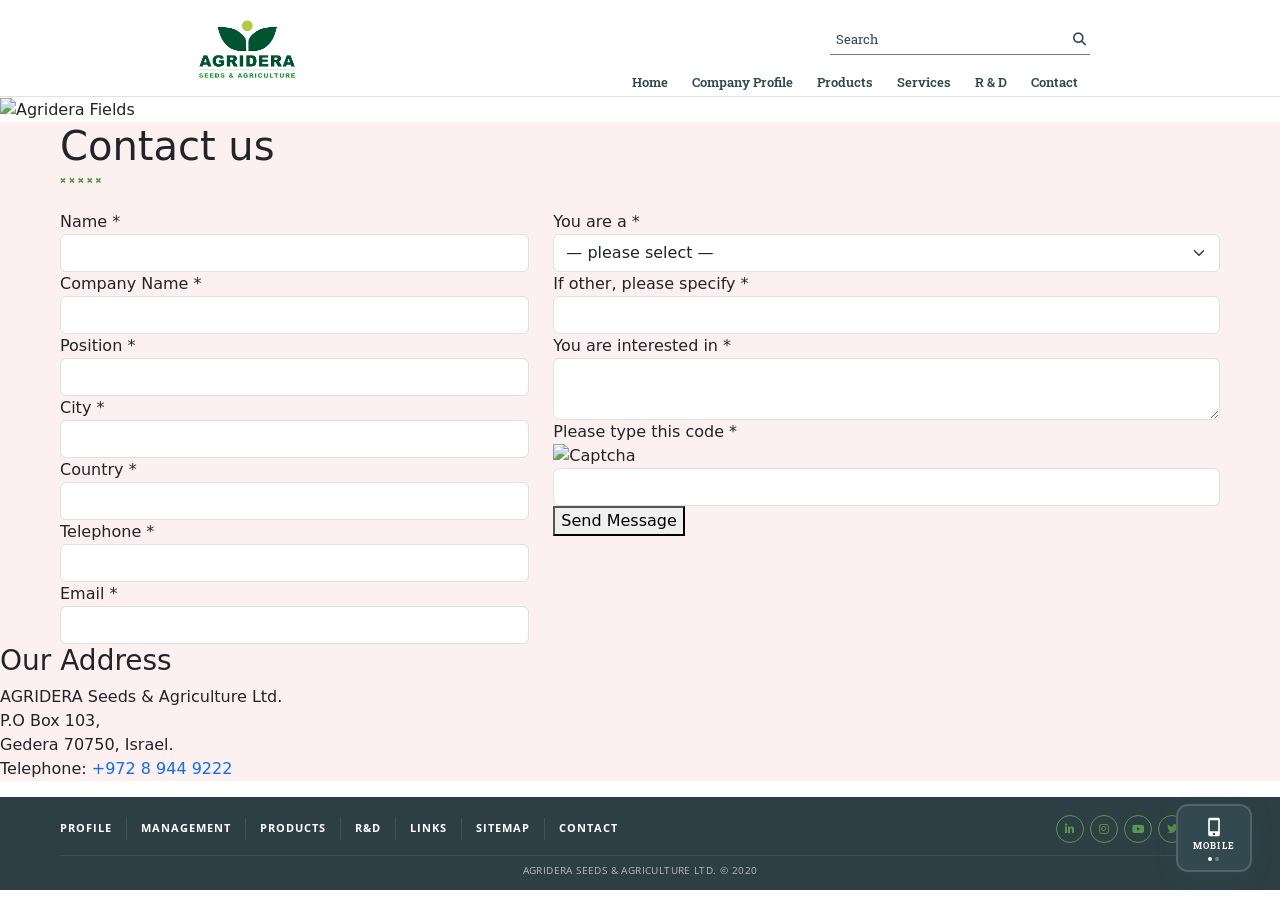
==== contact.html @ c86ce768 "Add files via upload" ====
<!DOCTYPE html>
<html lang="uk">
<head>
  <meta charset="UTF-8" />
  <meta name="viewport" content="width=device-width, initial-scale=1.0" />
  <title>Contact Us</title>

  <link rel="stylesheet" href="https://cdn.jsdelivr.net/npm/bootstrap@5.3.3/dist/css/bootstrap.min.css" />
  <link rel="preconnect" href="https://fonts.googleapis.com" />
  <link rel="preconnect" href="https://fonts.gstatic.com" crossorigin />
  <link href="https://fonts.googleapis.com/css2?family=Roboto+Slab:wght@400;700&family=Open+Sans:wght@400;600;700&display=swap" rel="stylesheet" />
  <link rel="stylesheet" href="https://cdnjs.cloudflare.com/ajax/libs/font-awesome/6.5.0/css/all.min.css" />

  <link rel="stylesheet" href="css/header.css" />
  <link rel="stylesheet" href="css/middle.css" />
  <link rel="stylesheet" href="css/footer.css" />
  <link rel="stylesheet" href="css/mobile.css" />

  <style>
    .contact-form label { cursor: pointer; transition: color 0.18s; }
    .contact-form label:hover { color: #57984C; }

    .contact-form .form-group.has-error label { color: #c0392b; }
    .contact-form .form-group.has-error .form-control,
    .contact-form .form-group.has-error .form-select {
      border-color: #c0392b;
      box-shadow: 0 0 0 1px #c0392b;
    }
    .contact-form .field-error {
      display: none;
      font-size: 11px;
      color: #c0392b;
      font-family: 'Open Sans', sans-serif;
      margin-top: 4px;
    }
    .contact-form .form-group.has-error .field-error { display: block; }

    #form-success {
      display: none;
      background: #57984C;
      color: #fff;
      font-family: 'Roboto Slab', serif;
      font-size: 15px;
      padding: 16px 24px;
      border-radius: 6px;
      margin-bottom: 24px;
      text-align: center;
    }
  </style>
</head>
<body>

<header class="site-header product-page-header">
  <div class="header-bg product-header-bg"></div>
  <div class="header-inner">
    <div class="container">
      <div class="top-row">
        <a href="index.html" class="logo-link">
          <img src="images/7.png" alt="Agridera Seeds & Agriculture" class="logo-img product-logo" />
        </a>
        <div class="right-col">
          <form class="search-form" action="#" method="get">
            <input type="text" name="q" placeholder="Search" />
            <button type="submit"><i class="fa fa-search"></i></button>
          </form>
          <nav class="main-nav">
            <a href="index.html">Home</a>
            <a href="#">Company Profile</a>
            <a href="#">Products</a>
            <a href="#">Services</a>
            <a href="#">R &amp; D</a>
            <a href="contact.html" class="active">Contact</a>
          </nav>
        </div>
      </div>
    </div>
  </div>
</header>

<div class="contact-hero-banner">
  <img src="images/c1.jpg" alt="Agridera Fields" class="contact-hero-img">
</div>

<main class="contact-page-main">
  <div class="container contact-container">
    <h1 class="contact-title">Contact us</h1>
    <div class="dots-decor contact-dots">
      <span></span><span></span><span></span><span></span><span></span>
    </div>

    <div id="form-success">
      <i class="fa fa-check-circle"></i>&nbsp; Your message has been sent! We will get back to you shortly.
    </div>

    <form class="contact-form" id="contactForm" novalidate>
      <div class="row custom-gx">

        <div class="col-md-5">

          <div class="form-group" id="grp-name">
            <label for="f-name">Name *</label>
            <input type="text" id="f-name" class="form-control" autocomplete="name">
            <span class="field-error">Please enter your name.</span>
          </div>

          <div class="form-group" id="grp-company">
            <label for="f-company">Company Name *</label>
            <input type="text" id="f-company" class="form-control" autocomplete="organization">
            <span class="field-error">Please enter your company name.</span>
          </div>

          <div class="form-group" id="grp-position">
            <label for="f-position">Position *</label>
            <input type="text" id="f-position" class="form-control">
            <span class="field-error">Please enter your position.</span>
          </div>

          <div class="form-group" id="grp-city">
            <label for="f-city">City *</label>
            <input type="text" id="f-city" class="form-control" autocomplete="address-level2">
            <span class="field-error">Please enter your city.</span>
          </div>

          <div class="form-group" id="grp-country">
            <label for="f-country">Country *</label>
            <input type="text" id="f-country" class="form-control" autocomplete="country-name">
            <span class="field-error">Please enter your country.</span>
          </div>

          <div class="form-group" id="grp-tel">
            <label for="f-tel">Telephone *</label>
            <input type="tel" id="f-tel" class="form-control" autocomplete="tel">
            <span class="field-error">Please enter a valid phone number (digits, +, spaces).</span>
          </div>

          <div class="form-group" id="grp-email">
            <label for="f-email">Email *</label>
            <input type="email" id="f-email" class="form-control" autocomplete="email">
            <span class="field-error">Please enter a valid email address.</span>
          </div>

        </div>

        <div class="col-md-7">

          <div class="form-group" id="grp-role">
            <label for="f-role">You are a *</label>
            <select id="f-role" class="form-select">
              <option value="">— please select —</option>
              <option value="seed producer">seed producer</option>
              <option value="distributor">distributor</option>
              <option value="farmer">farmer</option>
              <option value="other">other</option>
            </select>
            <span class="field-error">Please select your role.</span>
          </div>

          <div class="form-group" id="grp-other">
            <label for="f-other">If other, please specify *</label>
            <input type="text" id="f-other" class="form-control">
            <span class="field-error">Please specify your role.</span>
          </div>

          <div class="form-group" id="grp-interest">
            <label for="f-interest">You are interested in *</label>
            <textarea id="f-interest" class="form-control interested-textarea"></textarea>
            <span class="field-error">Please describe what you are interested in.</span>
          </div>

          <div class="form-group captcha-container" id="grp-captcha">
            <label for="f-captcha">Please type this code *</label>
            <div class="captcha-row">
              <img src="images/c2.png" alt="Captcha" class="captcha-img">
              <input type="text" id="f-captcha" class="form-control captcha-input">
              <button type="submit" class="btn-send-message">Send Message</button>
            </div>
            <span class="field-error">Incorrect code. Please try again.</span>
          </div>

        </div>
      </div>
    </form>
  </div>

  <div class="address-section">
    <h3 class="address-title">Our Address</h3>
    <p class="address-details">
      AGRIDERA Seeds &amp; Agriculture Ltd.<br>
      P.O Box 103,<br>
      Gedera 70750, Israel.<br>
      Telephone: <a href="tel:+97289449222" class="text-green" style="text-decoration:none;">+972 8 944 9222</a>
    </p>
  </div>
</main>

<footer class="site-footer">
  <div class="container">
    <div class="footer-main">
      <nav class="footer-nav">
        <a href="#">Profile</a>
        <a href="#">Management</a>
        <a href="#">Products</a>
        <a href="#">R&amp;D</a>
        <a href="#">Links</a>
        <a href="#">Sitemap</a>
        <a href="contact.html">Contact</a>
      </nav>
      <div class="footer-social">
        <a href="#" aria-label="LinkedIn"><i class="fab fa-linkedin-in"></i></a>
        <a href="#" aria-label="Instagram"><i class="fab fa-instagram"></i></a>
        <a href="#" aria-label="YouTube"><i class="fab fa-youtube"></i></a>
        <a href="#" aria-label="Twitter"><i class="fab fa-twitter"></i></a>
        <a href="#" aria-label="Facebook"><i class="fab fa-facebook-f"></i></a>
      </div>
    </div>
    <div class="footer-copy">
      <p>Agridera Seeds &amp; Agriculture Ltd. &copy; 2020</p>
    </div>
  </div>
</footer>

<script src="https://cdn.jsdelivr.net/npm/bootstrap@5.3.3/dist/js/bootstrap.bundle.min.js"></script>
<script src="js/view-toggle.js"></script>

<script>
(function () {
  'use strict';

  var CAPTCHA_CODE = '7CJ3';

  function grp(id) { return document.getElementById('grp-' + id); }
  function fld(id) { return document.getElementById('f-' + id); }

  function setError(id, show) {
    var g = grp(id);
    if (g) g.classList.toggle('has-error', show);
  }

  ['name','company','position','city','country','tel','email','role','other','interest','captcha']
    .forEach(function (id) {
      var el = fld(id);
      if (!el) return;
      el.addEventListener('input', function () { setError(id, false); });
      el.addEventListener('change', function () { setError(id, false); });
    });

  fld('role').addEventListener('change', function () {
    var grpOther = grp('other');
    var lbl = grpOther.querySelector('label');
    if (this.value === 'other') {
      lbl.textContent = 'If other, please specify *';
    } else {
      lbl.textContent = 'If other, please specify';
      setError('other', false);
    }
  });

  function validateForm() {
    var ok = true;

    if (!fld('name').value.trim()) {
      setError('name', true); ok = false;
    }

    if (!fld('company').value.trim()) {
      setError('company', true); ok = false;
    }

    if (!fld('position').value.trim()) {
      setError('position', true); ok = false;
    }

    if (!fld('city').value.trim()) {
      setError('city', true); ok = false;
    }

    if (!fld('country').value.trim()) {
      setError('country', true); ok = false;
    }

    var tel = fld('tel').value.trim();
    if (!tel || !/^[+\d\s\-()]{6,25}$/.test(tel)) {
      setError('tel', true); ok = false;
    }

    var email = fld('email').value.trim();
    if (!email || !/^[^\s@]+@[^\s@]+\.[^\s@]+$/.test(email)) {
      setError('email', true); ok = false;
    }

    if (!fld('role').value) {
      setError('role', true); ok = false;
    }

    if (fld('role').value === 'other' && !fld('other').value.trim()) {
      setError('other', true); ok = false;
    }

    if (!fld('interest').value.trim()) {
      setError('interest', true); ok = false;
    }

    var cap = fld('captcha').value.trim();
    if (cap !== CAPTCHA_CODE) {
      setError('captcha', true); ok = false;
    }

    return ok;
  }

  document.getElementById('contactForm').addEventListener('submit', function (e) {
    e.preventDefault();

    if (!validateForm()) {
      var first = document.querySelector('.form-group.has-error');
      if (first) first.scrollIntoView({ behavior: 'smooth', block: 'center' });
      return;
    }

    this.reset();
    grp('other').querySelector('label').textContent = 'If other, please specify';

    var banner = document.getElementById('form-success');
    banner.style.display = 'block';
    banner.scrollIntoView({ behavior: 'smooth', block: 'center' });
    setTimeout(function () { banner.style.display = 'none'; }, 6000);
  });
})();
</script>
</body>
</html>
---- css/header.css ----
.site-header {
  position: relative;
  width: 100%;
  height: 580px;
  overflow: hidden;
}

.site-header .header-bg {
  position: absolute;
  inset: 0;
  background-image: url('../images/1.png');
  background-size: cover;
  background-position: center 65%;
  z-index: 0;
}

.site-header .header-inner {
  position: relative;
  z-index: 2;
  height: 100%;
  display: flex;
  flex-direction: column;
}

.site-header .top-row {
  display: flex;
  align-items: flex-start;
  justify-content: space-between;
  padding: 20px 0 0;
}

.site-header .logo-link { display: inline-block; text-decoration: none; }
.site-header .logo-img  { height: 80px; width: auto; display: block; }

.site-header .right-col {
  display: flex;
  flex-direction: column;
  align-items: flex-end;
  gap: 14px;
  padding-top: 6px;
}

.site-header .search-form {
  display: flex;
  align-items: center;
  border-bottom: 1px solid rgba(28, 31, 32, 0.6);
  width: 260px;
}

.site-header .search-form input[type="text"] {
  flex: 1;
  border: none;
  outline: none;
  background: transparent;
  font-family: 'Roboto Slab', Georgia, serif;
  font-size: 13px;
  color: #324950;
  padding: 4px 6px;
}

.site-header .search-form input::placeholder { color: #324950; }

.site-header .search-form button {
  background: transparent;
  border: none;
  color: #324950;
  padding: 0 4px;
  cursor: pointer;
  font-size: 13px;
}

.site-header .main-nav { display: flex; align-items: center; }

.site-header .main-nav a {
  font-family: 'Roboto Slab', Georgia, serif;
  font-size: 13px;
  font-weight: 600;
  color: #324950;
  text-decoration: none;
  padding: 4px 12px;
  white-space: nowrap;
  transition: color 0.15s;
}

.site-header .main-nav a:hover,
.site-header .main-nav a.active { color: #324950; }

.site-header .hero-content {
  flex: 1;
  display: flex;
  flex-direction: column;
  align-items: center;
  justify-content: center;
  text-align: center;
  padding-bottom: 50px;
}

.site-header .hero-content h1 {
  font-family: 'Roboto Slab', Georgia, serif;
  font-size: 2.6rem;
  font-weight: 700;
  color: #735440;
  margin-bottom: 30px;
  letter-spacing: 0.3px;
}

.site-header .btn-readmore {
  display: inline-block;
  background: #4a8c5a;
  color: #fff;
  font-family: 'Roboto Slab', Georgia, serif;
  font-size: 13px;
  font-weight: 700;
  letter-spacing: 2.5px;
  text-transform: uppercase;
  text-decoration: none;
  padding: 15px 44px;
  border-radius: 2px;
  transition: background 0.2s;
}

.site-header .btn-readmore:hover { background: #2e6b3e; color: #fff; }
---- css/middle.css ----
.container {
  max-width: 1200px;
  margin: 0 auto;
  padding: 0 20px;
}

.crop-strip {
  background: #fff;
  border-bottom: 1px solid #ddd;
  padding: 22px 0 16px;
}

.crop-strip .crop-row {
  display: flex;
  justify-content: space-around;
}

.crop-strip .crop-item {
  display: flex;
  flex-direction: column;
  align-items: center;
  gap: 9px;
  flex: 1;
}

.crop-strip .crop-item .crop-icon img {
  width: 40px;
  height: 40px;
  object-fit: contain;
  filter: invert(35%) sepia(12%) saturate(600%) hue-rotate(160deg) brightness(0.72);
}

.crop-strip .crop-item .crop-label {
  font-family: 'Open Sans', Arial, sans-serif;
  font-size: 10.5px;
  color: #555;
  text-align: center;
  line-height: 1.4;
}

.dots-decor {
  display: flex;
  gap: 3px;
  margin-bottom: 25px;
}

.dots-decor span {
  font-size: 7px;
  font-weight: 900;
  color: #57984C;
  line-height: 1;
  -webkit-text-stroke: 0.8px #57984C;
}

.dots-decor span::before { content: '✕'; }

.vm-section {
  background: #eeeeec;
  padding: 120px 0 80px;
  position: relative;
  overflow: hidden;
}

.vm-section .blob-right {
  position: absolute;
  right: -110px;
  top: 110px;
  width: 1700px;
  height: 1000px;
  background: url('../images/15.png') center / contain no-repeat;
  z-index: 0;
}

.vm-section .container {
  position: relative;
  z-index: 1;
}

.vm-row {
  display: flex;
  align-items: flex-start;
  justify-content: center;
  gap: 80px;
  margin-bottom: 120px;
}

.vm-row .vm-text {
  flex: 0 0 450px;
  padding-top: 60px;
}

.vm-row .vm-image {
  flex: 0 0 500px;
  position: relative;
}

.vm-row.vision-row .vm-text  { order: 1; }
.vm-row.vision-row .vm-image { order: 2; top: -70px; }

.vm-row.mission-row .vm-image { order: 1; top: -140px; margin-bottom: -220px; }
.vm-row.mission-row .vm-text  { order: 2; }

.vm-row .vm-image img {
  width: 100%;
  aspect-ratio: 1 / 1;
  object-fit: cover;
  border-radius: 4px;
  box-shadow: 0 10px 30px rgba(0,0,0,0.15);
}

.vm-row .vm-image .play-btn {
  position: absolute;
  top: 50%;
  left: 50%;
  transform: translate(-50%, -50%);
  z-index: 5;
  width: 65px;
  height: 65px;
  background: rgba(255,255,255,0.95);
  border-radius: 50%;
  display: flex;
  align-items: center;
  justify-content: center;
  box-shadow: 0 5px 20px rgba(0,0,0,0.2);
  cursor: pointer;
  transition: all 0.3s ease;
}

.vm-row .vm-image .play-btn svg {
  width: 25px;
  height: 25px;
  fill: #3a7a4a;
  margin-left: 5px;
}

.vm-row .vm-text .vm-heading {
  font-family: 'Roboto Slab', serif;
  font-size: 48px;
  font-weight: 700;
  color: #324950;
  margin-bottom: 15px;
}

.vm-row .vm-text .vm-desc {
  font-family: 'Roboto Slab', Georgia, serif;
  font-size: 19px;
  line-height: 1.8;
  color: #324950;
}

.activities-section {
  background: #e5e5e3;
  padding: 40px 0 0;
}

.activities-section .section-heading {
  font-family: 'Roboto Slab', Georgia, serif;
  font-size: 60px;
  font-weight: 700;
  color: #324950;
  text-align: center;
  margin-bottom: 40px;
}

.activities-section .dots-wrap {
  display: flex;
  justify-content: center;
  gap: 1px;
  margin-bottom: 14px;
}

.activities-section .dots-wrap span {
  font-size: 7px;
  font-weight: 900;
  color: #57984C;
  line-height: 1;
  -webkit-text-stroke: 0.8px #57984C;
}

.activities-section .dots-wrap span::before { content: '✕'; }

.activities-section .act-card {
  display: flex;
  flex-direction: column;
  height: 100%;
  justify-content: flex-end;
  align-items: center;
  text-align: center;
  padding: 0 20px;
}

.activities-section .act-card .act-img {
  width: 280px;
  height: 220px;
  max-width: 100%;
  object-fit: contain;
  object-position: bottom;
  display: block;
  margin: 0 auto 14px;
}

.activities-section .act-card .act-name {
  font-family: 'Roboto Slab', Georgia, serif;
  font-size: 20px;
  font-weight: 700;
  color: #57984C;
  margin-bottom: 6px;
  text-decoration: none;
  display: block;
  padding-bottom: 8px;
}

.activities-section .act-card .act-name::after {
  content: '';
  display: block;
  width: 180px;
  height: 1.5px;
  background: #57984C;
  margin: 18px auto 0;
}

.activities-section .act-card .act-desc {
  font-family: 'Roboto Slab', Georgia, serif;
  font-size: 16px;
  color: #324950;
  line-height: 1.4;
}

.activities-section .row { padding-bottom: 40px; }

.product-page-header {
  height: auto;
  min-height: 0;
}

.product-page-header .header-bg.product-header-bg {
  background-image: none;
  background-color: #fff;
  position: static;
}

.product-page-header .header-inner {
  height: auto;
  background: #fff;
  border-bottom: 1px solid #e0e0e0;
}

.product-page-header .container,
.product-content-section .container,
.product-grid-section .container,
.product-notice-bar-wrap .container {
  padding-left: 150px;
  padding-right: 150px;
}

.product-logo {
  height: 58px !important;
  filter: none !important;
}

.product-hero {
  width: 100%;
  height: 360px;
  overflow: hidden;
  position: relative;
  background: #222;
}

.product-hero-photo {
  width: 100%;
  height: 100%;
  object-fit: cover;
  object-position: center 76%;
  display: block;
}

main {
  background: #FCF0F0;
}

.product-content-section,
.product-grid-section,
.product-notice-bar-wrap {
  background: #FCF0F0;
}

.product-content-section { padding: 36px 0 0; }

.product-main-title {
  font-family: 'Roboto Slab', Georgia, serif;
  font-size: 36px;
  font-weight: 700;
  color: #324950;
  margin-bottom: 40px;
}

.product-dots { margin-bottom: 40px; }

.product-text-block p {
  font-family: 'Roboto Slab', serif;
  font-size: 14px;
  line-height: 1.5;
  color: #324950;
  margin-bottom: 22px;
}

.product-text-block strong {
  font-weight: 700;
  color: #324950;
}

.product-highlight-box {
  position: relative;
  padding: 6px 16px;
  margin: 10px 0 28px 8px;
}

.product-highlight-box::before {
  content: '';
  position: absolute;
  left: -7px;
  top: 0;
  bottom: 0;
  width: 4px;
  background: #EB5757;
  border-radius: 5px;
}

.product-highlight-box p {
  font-family: 'Roboto Slab', serif;
  font-size: 15px;
  line-height: 1.68;
  color: #324950;
  margin: 0;
}

.breeding-programs {
  background: #fff;
  padding: 35px 22px;
  margin: 24px -20px 28px;
}

.bp-card { padding: 0 32px 0 0; }
.col-md-4:last-child .bp-card { padding-right: 0; }

.bp-title {
  font-family: 'Roboto Slab', serif;
  font-size: 20px;
  font-weight: 700;
  color: #324950;
  margin-bottom: 10px;
  line-height: 1.35;
}

.bp-divider {
  border: none;
  border-top: 2px solid #324950;
  margin: 10px 0 14px;
}

.bp-desc {
  font-family: 'Roboto Slab', serif;
  font-size: 13px;
  line-height: 1.5;
  color: #444;
  margin: 0;
}

.bp-desc strong {
  font-weight: 700;
  color: #324950;
}

.product-notice-bar-wrap { padding: 18px 0; }

.product-notice-bar-inner {
  position: relative;
  padding: 8px 16px;
  margin-left: 8px;
}

.product-notice-bar-inner::before {
  content: '';
  position: absolute;
  left: -7px;
  top: 0;
  bottom: 0;
  width: 4px;
  background: #EB5757;
  border-radius: 5px;
}

.product-notice-bar-inner p {
  font-family: 'Roboto Slab', serif;
  font-size: 14px;
  font-weight: 700;
  color: #324950;
  margin: 0;
  line-height: 1.5;
}

.product-grid-section { padding: 24px 0 48px; }

.product-item {
  margin-bottom: 30px;
  text-align: center;
}

.product-item-img-wrap {
  width: 103%;
  overflow: hidden;
}

.product-item-img {
  width: 105%;
  height: 230px;
  object-fit: cover;
  object-position: center;
  display: block;
  transform: scale(1.12);
}

.product-item-info {
  background: #fff;
  padding: 7px 6px 12px;
  width: 103%;
}

.product-item-code {
  font-family: 'Roboto Slab', serif;
  font-size: 18px;
  font-weight: 700;
  color: #57984C;
  margin-bottom: 1px;
  display: block;
}

.product-item-name {
  font-family: 'Roboto Slab', serif;
  font-size: 14px;
  color: #57984C;
  line-height: 1;
  margin: 0;
  display: block;
}

@media (max-width: 991px) {
  .product-hero { height: 180px; }
}

.pd-main {
  background: #f5f5f3;
  position: relative;
  overflow: hidden;
  padding-bottom: 110px;
  min-height: 70vh;
}

.pd-bg-watermark {
  position: absolute;
  top: -50px;
  left: 120px;
  right: 120px;
  bottom: -50px;
  pointer-events: none;
  z-index: 0;
  opacity: 1;
}

.pd-watermark-img {
  width: 100%;
  height: 100%;
  object-fit: contain;
}

.pd-container {
  position: relative;
  z-index: 1;
  padding-left: 150px;
  padding-right: 150px;
  transform: translateX(40px);
}

.pd-back-link {
  display: inline-flex;
  align-items: center;
  gap: 6px;
  font-family: 'Roboto Slab', serif;
  font-size: 13px;
  color: #57984C;
  text-decoration: none;
  margin: 26px 0 18px;
}

.pd-back-link:hover { color: #57984C; }

.pd-back-arrow {
  font-size: 22px;
  line-height: 1;
  transform: translateY(-2px);
}

.pd-top-row {
  align-items: flex-start;
}

.pd-left-col {
  padding-right: 30px;
}

.pd-title-code {
  font-family: 'Roboto Slab', Georgia, serif;
  font-size: 36px;
  font-weight: 700;
  color: #1a2e35;
  margin-bottom: 4px;
  line-height: 1.5;
}

.pd-title-name {
  font-family: 'Roboto Slab', Georgia, serif;
  font-size: 36px;
  font-weight: 700;
  color: #57984C;
  margin-bottom: 35px;
  line-height: 1.5;
}

.pd-dots { margin-bottom: 35px; }

.pd-badge-row {
  display: flex;
  align-items: center;
  gap: 16px;
  margin-bottom: 26px;
}

.pd-badge-icon img {
  width: 54px;
  height: 54px;
  object-fit: contain;
}

.pd-badge-text {
  font-family: 'Roboto Slab', Georgia, serif;
  font-size: 20px;
  font-weight: 700;
  color: #D83232;
  margin: 0;
  line-height: 1.4;
}

.pd-chars {
  margin-top: 4px;
}

.pd-chars-heading {
  font-family: 'Roboto Slab', Georgia, serif;
  font-size: 14px;
  font-weight: 700;
  color: #57984C;
  letter-spacing: 0.4px;
  text-transform: uppercase;
  margin-bottom: 0;
  padding-bottom: 10px;
  border-bottom: 1.5px solid #57984C;
  display: inline-block;
}

.pd-char-block {
  margin-bottom: 20px;
}

.pd-char-label {
  font-family: 'Roboto Slab', serif;
  font-size: 13px;
  font-weight: 700;
  color: #1a2e35;
  margin-bottom: 4px;
  margin-top: 23px;
}

.pd-char-value {
  font-family: 'Roboto Slab', serif;
  font-size: 13px;
  color: #444;
  margin: 0;
  line-height: 2;
}

.pd-resistance {
  margin-bottom: 20px;
}

.pd-char-row .col-6:first-child .pd-char-block {
  padding-right: 20px;
}

.pd-char-row .col-6:last-child .pd-char-block {
  padding-left: 190px;
}

.pd-char-title {
  font-family: 'Roboto Slab', serif;
  font-size: 14px;
  font-weight: 700;
  color: #57984C;
  margin-bottom: 0;
  margin-top: 8px;
}

.pd-char-divider {
  border: none;
  border-top: 1.5px solid #57984c;
  margin: 8px 0 12px;
  width: 155px;
  display: block;
  opacity: 1;
}

.pd-char-list {
  list-style: disc;
  padding-left: 20px;
  margin: 0;
}

.pd-char-list li {
  font-family: 'Roboto Slab', serif;
  font-size: 14px;
  color: #333;
  margin-bottom: 6px;
  line-height: 1.55;
  white-space: nowrap;
}

.pd-char-list li::marker {
  color: #57984C; 
  font-size: 15px; 
}

.pd-char-color-val {
  font-family: 'Roboto Slab', serif;
  font-size: 13px;
  color: #333;
  margin: 0;
  line-height: 1.55;
}

.pd-right-col {
  display: flex;
  flex-direction: column;
  align-items: flex-end;
}

.pd-photo-wrap {
  width: 100%;
  border-radius: 0;
  overflow: hidden;
  transform: translateX(-63px);
}

.pd-photo {
  width: 147%;
  margin-left: -33%;
  height: 360px;
  object-fit: cover;
  object-position: center 40%;
  display: block;
}

.pd-download-wrap {
  margin-top: 20px;
  align-self: flex-start;
  margin-left: 200px;
}

.pd-download-btn {
  display: inline-flex;
  align-items: center;
  gap: 10px;
  border: 1.5px solid #57984C;
  border-radius: 22px;
  padding: 9px 22px;
  font-family: 'Roboto Slab', serif;
  font-size: 14px;
  font-weight: 600;
  color: #57984C;
  text-decoration: none;
  transition: background 0.2s, color 0.2s;
  white-space: nowrap;
}

.pd-download-btn:hover {
  background: #57984C;
  color: #fff;
}

.pd-pdf-icon {
  width: 22px;
  height: 22px;
  object-fit: contain;
  margin-left: -6px;
}
.tomato-header .header-inner .container {
  padding-left: 175px;
  padding-right: 175px;
}

.home-header .header-inner .container {
  padding-left: 80px;
  padding-right: 80px;
}

@media (max-width: 991px) {
  .pd-container {
    padding-left: 20px;
    padding-right: 20px;
  }
  .pd-left-col { padding-right: 0; }
  .pd-right-col { margin-top: 30px; align-items: flex-start; }
  .pd-photo { height: 220px; }
  .pd-title-code { font-size: 26px; }
  .pd-title-name { font-size: 22px; }
  .pd-bg-watermark { display: none; }
}

.product-item-link {
  display: block;
  text-decoration: none;
  color: inherit;
}
.product-item-link:hover .product-item {
  box-shadow: 0 6px 20px rgba(87,152,76,0.25);
  transform: translateY(-3px);
  transition: all 0.2s;
}
.product-item {
  transition: all 0.2s;
}

.pd-page-nav {
  display: flex;
  align-items: center;
  gap: 18px;
  margin-bottom: 18px;
}

.pd-nav-btn {
  display: inline-flex;
  align-items: center;
  gap: 6px;
  font-family: 'Roboto Slab', serif;
  font-size: 13px;
  color: #57984C;
  text-decoration: none;
  border: 1.5px solid #57984C;
  border-radius: 20px;
  padding: 5px 16px;
  transition: background 0.2s, color 0.2s;
}

.pd-nav-btn:hover {
  background: #57984C;
  color: #fff;
}

.pd-nav-disabled {
  opacity: 0.3;
  pointer-events: none;
}

.pd-nav-counter {
  font-family: 'Roboto Slab', serif;
  font-size: 13px;
  color: #888;
}

.crop-item--link {
  text-decoration: none;
  color: inherit;
  cursor: pointer;
}
.crop-item--link:hover .crop-icon img {
  filter: invert(35%) sepia(60%) saturate(500%) hue-rotate(80deg) brightness(0.85);
}
.crop-item--link:hover .crop-label {
  color: #57984C;
}
---- css/footer.css ----
footer.site-footer {
  background: #2D3F45;
  padding: 18px 0 12px;
}

footer.site-footer .footer-main {
  display: flex;
  align-items: center;
  justify-content: space-between;
  flex-wrap: wrap;
  gap: 12px;
  padding-bottom: 12px;
  border-bottom: 1px solid rgba(255,255,255,0.08);
  margin-bottom: 8px;
}

footer.site-footer .footer-nav {
  display: flex;
  flex-wrap: wrap;
  align-items: center;
}

footer.site-footer .footer-nav a {
  font-family: 'Open Sans', Arial, sans-serif;
  font-size: 10.5px;
  font-weight: 700;
  color: #fff;
  text-decoration: none;
  text-transform: uppercase;
  letter-spacing: 1px;
  padding: 3px 14px;
  border-right: 1px solid rgba(255,255,255,0.1);
  white-space: nowrap;
  transition: color 0.2s;
}

footer.site-footer .footer-nav a:first-child { padding-left: 0; }
footer.site-footer .footer-nav a:last-child  { border-right: none; }
footer.site-footer .footer-nav a:hover { color: #fff; }

footer.site-footer .footer-social {
  display: flex;
  align-items: center;
  gap: 6px;
}

footer.site-footer .footer-social a {
  display: inline-flex;
  align-items: center;
  justify-content: center;
  width: 28px;
  height: 28px;
  border-radius: 50%;
  border: 1.5px solid #57984C;
  color: #57984C;
  font-size: 11px;
  text-decoration: none;
  transition: background 0.2s, color 0.2s;
}

footer.site-footer .footer-social a:hover {
  background: #57984C;
  color: #fff;
}

footer.site-footer .footer-copy { text-align: center; }

footer.site-footer .footer-copy p {
  font-family: 'Open Sans', Arial, sans-serif;
  font-size: 9.5px;
  color: #B9B9B9;
  margin: 0;
  letter-spacing: 0.4px;
  text-transform: uppercase;
}
---- css/mobile.css ----
#view-toggle-btn {
  position: fixed;
  bottom: 28px;
  right: 28px;
  z-index: 9999;
  display: flex;
  flex-direction: column;
  align-items: center;
  gap: 5px;
  background: #324950;
  color: #fff;
  border: 2px solid rgba(255,255,255,0.15);
  border-radius: 12px;
  padding: 11px 15px 9px;
  cursor: pointer;
  font-family: 'Roboto Slab', Georgia, serif;
  box-shadow: 0 4px 18px rgba(50,73,80,0.4);
  transition: background 0.2s, transform 0.15s, box-shadow 0.2s;
  user-select: none;
  min-width: 64px;
  outline: none;
}
#view-toggle-btn:hover {
  background: #57984C;
  transform: translateY(-2px);
  box-shadow: 0 8px 22px rgba(87,152,76,0.4);
}
#view-toggle-btn:active { transform: translateY(0); }
#view-toggle-btn svg {
  width: 20px; height: 20px; fill: #fff; display: block; margin: 0 auto;
}
#view-toggle-btn .btn-label {
  font-size: 8.5px; font-weight: 700; letter-spacing: 1.2px;
  text-transform: uppercase; color: #fff; line-height: 1; white-space: nowrap;
}
#view-toggle-btn .btn-dots { display: flex; gap: 3px; margin-top: 2px; }
#view-toggle-btn .btn-dots span {
  width: 4px; height: 4px; border-radius: 50%;
  background: rgba(255,255,255,0.3); transition: background 0.2s;
}
#view-toggle-btn .btn-dots span.active { background: #fff; }

@media (max-width: 991px) {
  html, body { height: 100%; }
  body {
    display: flex;
    flex-direction: column;
    min-height: 100vh;
  }
  body > header  { flex-shrink: 0; }
  body > main,
  body > section { flex: 1 0 auto; }
  body > footer  { flex-shrink: 0; margin-top: auto; }

  .vm-section .blob-right {
    right: auto;
    left: 50%;
    transform: translateX(-30%);
    top: 60px;
    width: 900px;
    height: 600px;
  }
}
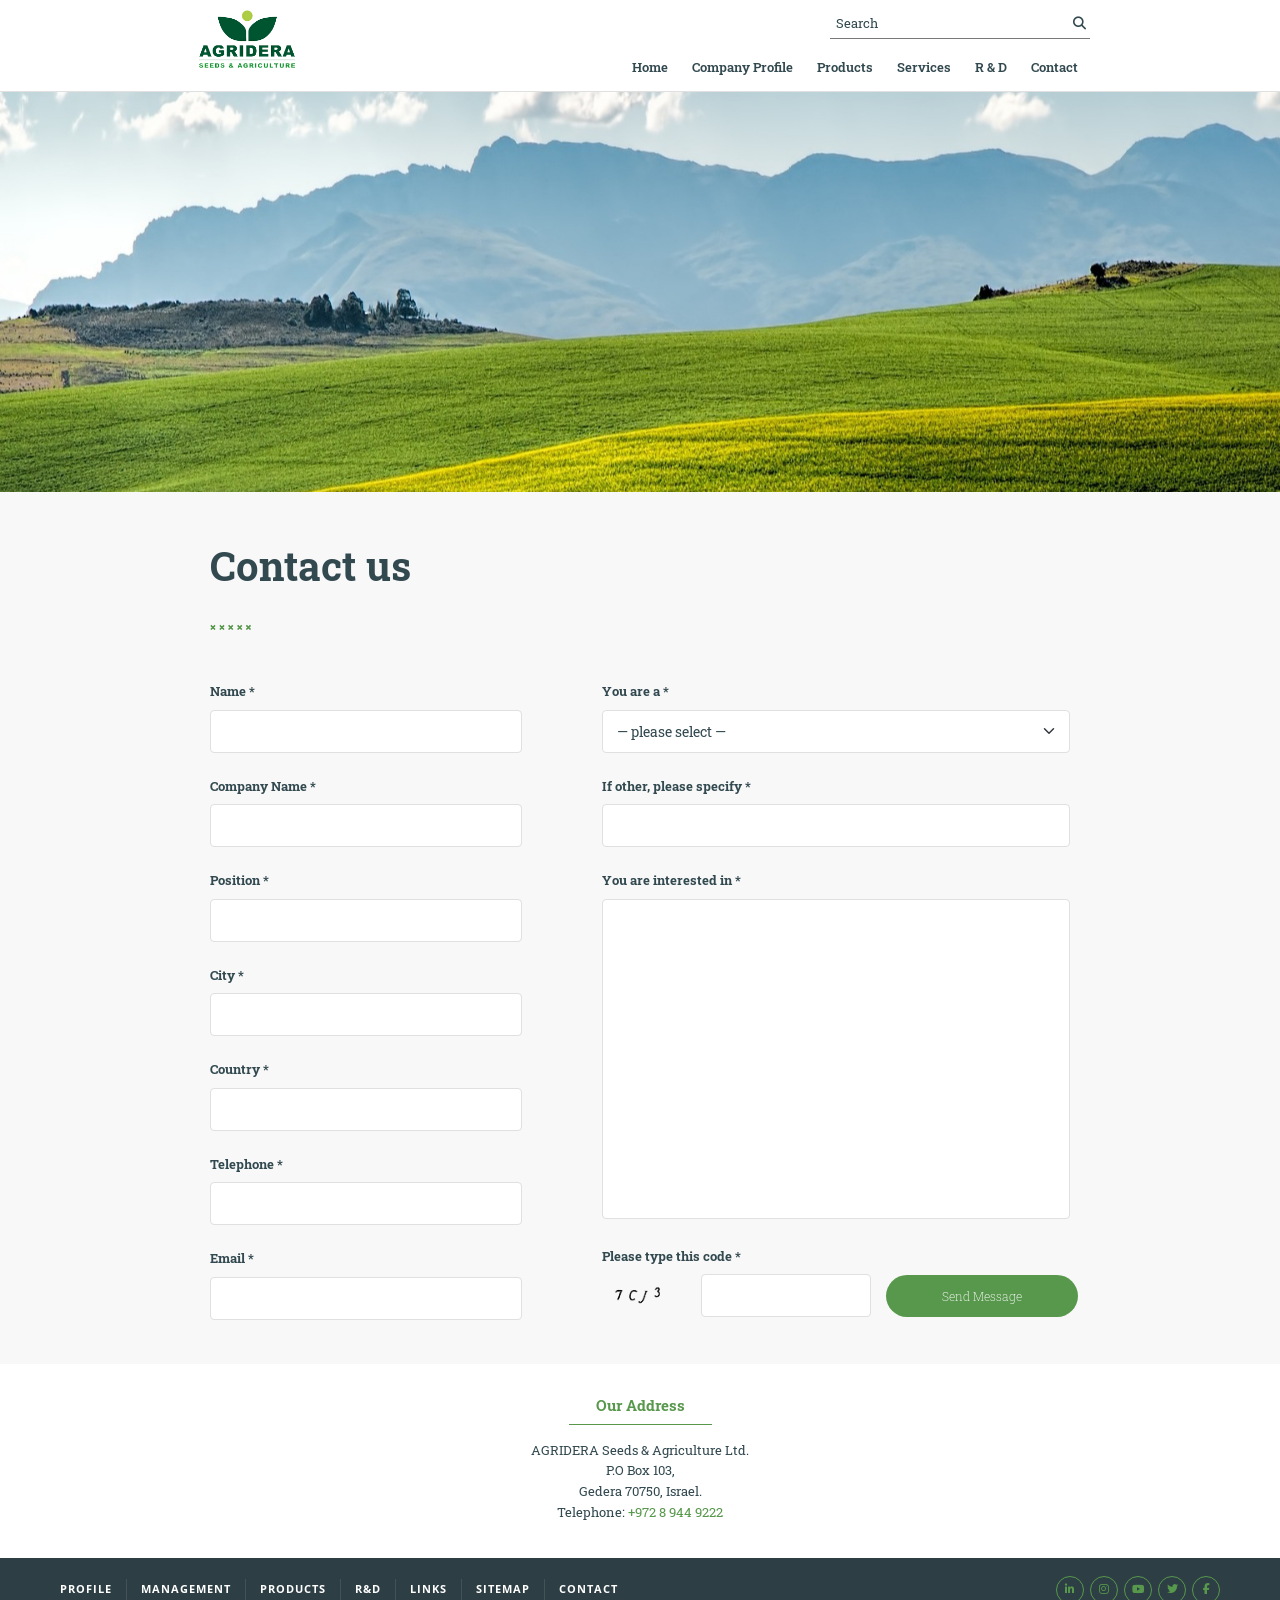
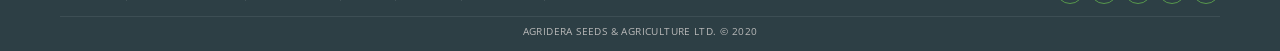
==== commit fa239128: "Update contact.html" ====
--- a/contact.html
+++ b/contact.html
@@ -14,7 +14,7 @@
   <link rel="stylesheet" href="css/header.css" />
   <link rel="stylesheet" href="css/middle.css" />
   <link rel="stylesheet" href="css/footer.css" />
-  <link rel="stylesheet" href="css/mobile.css" />
+  <link rel="stylesheet" href="css/responsive.css" />
 
   <style>
     .contact-form label { cursor: pointer; transition: color 0.18s; }
@@ -71,9 +71,20 @@
             <a href="#">R &amp; D</a>
             <a href="contact.html" class="active">Contact</a>
           </nav>
+          <button class="hamburger-btn" aria-label="Menu" aria-expanded="false">
+            <span></span><span></span><span></span>
+          </button>
         </div>
       </div>
     </div>
+    <nav class="mobile-nav-panel">
+      <a href="index.html">Home</a>
+      <a href="#">Company Profile</a>
+      <a href="#">Products</a>
+      <a href="#">Services</a>
+      <a href="#">R &amp; D</a>
+      <a href="contact.html" class="active">Contact</a>
+    </nav>
   </div>
 </header>
 
@@ -220,7 +231,7 @@
 </footer>
 
 <script src="https://cdn.jsdelivr.net/npm/bootstrap@5.3.3/dist/js/bootstrap.bundle.min.js"></script>
-<script src="js/view-toggle.js"></script>
+<script src="js/mobile-menu.js"></script>
 
 <script>
 (function () {
@@ -328,4 +339,4 @@
 })();
 </script>
 </body>
-</html>+</html>
--- a/css/header.css
+++ b/css/header.css
@@ -75,15 +75,15 @@
   font-family: 'Roboto Slab', Georgia, serif;
   font-size: 13px;
   font-weight: 600;
-  color: #324950;
-  text-decoration: none;
+  color: #324950 !important;
+  text-decoration: none !important;
   padding: 4px 12px;
   white-space: nowrap;
   transition: color 0.15s;
 }
 
 .site-header .main-nav a:hover,
-.site-header .main-nav a.active { color: #324950; }
+.site-header .main-nav a.active { color: #324950 !important; }
 
 .site-header .hero-content {
   flex: 1;
@@ -120,3 +120,25 @@
 }
 
 .site-header .btn-readmore:hover { background: #2e6b3e; color: #fff; }
+
+.site-header a,
+.site-header a:link,
+.site-header a:visited,
+.site-header a:hover,
+.site-header a:active {
+  text-decoration: none !important;
+  -webkit-text-decoration: none !important;
+}
+
+.site-header .main-nav a,
+.site-header .main-nav a:link,
+.site-header .main-nav a:visited {
+  color: #324950 !important;
+  text-decoration: none !important;
+}
+
+.site-header .main-nav a:hover,
+.site-header .main-nav a.active {
+  color: #324950 !important;
+  text-decoration: none !important;
+}
--- a/css/middle.css
+++ b/css/middle.css
@@ -404,6 +404,7 @@
 .product-item {
   margin-bottom: 30px;
   text-align: center;
+  transition: all 0.2s;
 }
 
 .product-item-img-wrap {
@@ -445,7 +446,6 @@
 }
 
 @media (max-width: 991px) {
-  .product-hero { height: 180px; }
 }
 
 .pd-main {
@@ -597,7 +597,7 @@
 }
 
 .pd-char-row .col-6:last-child .pd-char-block {
-  padding-left: 190px;
+  padding-left: 20px;
 }
 
 .pd-char-title {
@@ -613,7 +613,7 @@
   border: none;
   border-top: 1.5px solid #57984c;
   margin: 8px 0 12px;
-  width: 155px;
+  width: 120px;
   display: block;
   opacity: 1;
 }
@@ -634,8 +634,8 @@
 }
 
 .pd-char-list li::marker {
-  color: #57984C; 
-  font-size: 15px; 
+  color: #57984C;
+  font-size: 15px;
 }
 
 .pd-char-color-val {
@@ -701,6 +701,7 @@
   object-fit: contain;
   margin-left: -6px;
 }
+
 .tomato-header .header-inner .container {
   padding-left: 175px;
   padding-right: 175px;
@@ -709,6 +710,238 @@
 .home-header .header-inner .container {
   padding-left: 80px;
   padding-right: 80px;
+}
+
+.product-item-link {
+  display: block;
+  text-decoration: none;
+  color: inherit;
+}
+
+.product-item-link:hover .product-item {
+  box-shadow: 0 6px 20px rgba(87,152,76,0.25);
+  transform: translateY(-3px);
+  transition: all 0.2s;
+}
+
+.pd-page-nav {
+  display: flex;
+  align-items: center;
+  gap: 18px;
+  margin-bottom: 18px;
+}
+
+.pd-nav-btn {
+  display: inline-flex;
+  align-items: center;
+  gap: 6px;
+  font-family: 'Roboto Slab', serif;
+  font-size: 13px;
+  color: #57984C;
+  text-decoration: none;
+  border: 1.5px solid #57984C;
+  border-radius: 20px;
+  padding: 5px 16px;
+  transition: background 0.2s, color 0.2s;
+}
+
+.pd-nav-btn:hover {
+  background: #57984C;
+  color: #fff;
+}
+
+.pd-nav-disabled {
+  opacity: 0.3;
+  pointer-events: none;
+}
+
+.pd-nav-counter {
+  font-family: 'Roboto Slab', serif;
+  font-size: 13px;
+  color: #888;
+}
+
+.crop-item--link {
+  text-decoration: none;
+  color: inherit;
+  cursor: pointer;
+}
+
+.crop-item--link:hover .crop-icon img {
+  filter: invert(35%) sepia(60%) saturate(500%) hue-rotate(80deg) brightness(0.85);
+}
+
+.crop-item--link:hover .crop-label {
+  color: #57984C;
+}
+
+.contact-hero-banner {
+  width: 100%;
+  height: 400px;
+  overflow: hidden;
+}
+
+.contact-hero-img {
+  width: 100%;
+  height: 100%;
+  object-fit: cover;
+  object-position: center;
+}
+
+.contact-page-main {
+  background: #f8f8f8;
+  padding: 50px 0 0;
+}
+
+.address-section {
+  background: #FFFFFF;
+  text-align: center;
+  margin-top: 60px;
+  padding: 50px 0 60px;
+}
+
+.contact-container {
+  max-width: 900px;
+  margin: 0 auto;
+  padding: 0 20px;
+}
+
+.contact-title {
+  font-family: 'Roboto Slab', Georgia, serif;
+  font-size: 40px;
+  font-weight: 700;
+  color: #324950;
+  margin-bottom: 35px;
+}
+
+.contact-dots {
+  margin-bottom: 50px;
+  justify-content: flex-start;
+}
+
+.custom-gx {
+  --bs-gutter-x: 5rem;
+}
+
+.contact-form .form-group {
+  margin-bottom: 24px;
+}
+
+.contact-form label {
+  font-family: 'Roboto Slab', serif;
+  font-size: 13px;
+  font-weight: 700;
+  color: #324950;
+  margin-bottom: 8px;
+  display: block;
+}
+
+.contact-form .form-control,
+.contact-form .form-select {
+  border: 1px solid #e0e0e0;
+  border-radius: 4px;
+  padding: 10px 14px;
+  font-family: 'Roboto Slab', serif;
+  font-size: 14px;
+  color: #324950;
+  box-shadow: none;
+  background-color: #fff;
+  outline: none;
+}
+
+.contact-form .form-select {
+  height: 43px;
+}
+
+.contact-form .form-control:focus,
+.contact-form .form-select:focus {
+  border-color: #57984C;
+  box-shadow: 0 0 0 1px #57984C;
+}
+
+.contact-form .interested-textarea {
+  height: 320px;
+  resize: none;
+}
+
+.captcha-container {
+  margin-top: 28px;
+}
+
+.captcha-row {
+  display: flex;
+  align-items: center;
+  gap: 15px;
+}
+
+.captcha-img {
+  height: 23px;
+  width: auto;
+  object-fit: contain;
+}
+
+.captcha-input {
+  width: 170px;
+}
+
+.btn-send-message {
+  background: #57984C;
+  color: #fff;
+  border: none;
+  padding: 12px 56px;
+  font-family: 'Roboto Slab', serif;
+  font-size: 12px;
+  font-weight: 200;
+  border-radius: 35px;
+  cursor: pointer;
+  transition: background 0.2s;
+  white-space: nowrap;
+}
+
+.btn-send-message:hover {
+  background: #467b3c;
+}
+
+.address-section {
+  background: #FFFFFF;
+  text-align: center;
+  margin-top: 20px;
+  padding: 30px 0 35px;
+}
+
+.address-title {
+  font-family: 'Roboto Slab', serif;
+  font-size: 15px;
+  font-weight: 700;
+  color: #57984C;
+  display: inline-block;
+  margin-bottom: 15px;
+  padding-bottom: 10px;
+  padding-left: 27px;
+  padding-right: 27px;
+  border-bottom: 1.6px solid #57984C;
+}
+
+.address-details {
+  font-family: 'Roboto Slab', serif;
+  font-size: 13px;
+  line-height: 1.6;
+  color: #324950;
+  margin: 0;
+}
+
+.text-green {
+  color: #57984C;
+}
+
+.product-page-header .top-row {
+  padding-top: 10px;
+  padding-bottom: 10px;
+}
+
+.product-page-header .right-col {
+  gap: 15px;
+  padding-top: 0;
 }
 
 @media (max-width: 991px) {
@@ -720,69 +953,4 @@
   .pd-right-col { margin-top: 30px; align-items: flex-start; }
   .pd-photo { height: 220px; }
   .pd-title-code { font-size: 26px; }
-  .pd-title-name { font-size: 22px; }
-  .pd-bg-watermark { display: none; }
-}
-
-.product-item-link {
-  display: block;
-  text-decoration: none;
-  color: inherit;
-}
-.product-item-link:hover .product-item {
-  box-shadow: 0 6px 20px rgba(87,152,76,0.25);
-  transform: translateY(-3px);
-  transition: all 0.2s;
-}
-.product-item {
-  transition: all 0.2s;
-}
-
-.pd-page-nav {
-  display: flex;
-  align-items: center;
-  gap: 18px;
-  margin-bottom: 18px;
-}
-
-.pd-nav-btn {
-  display: inline-flex;
-  align-items: center;
-  gap: 6px;
-  font-family: 'Roboto Slab', serif;
-  font-size: 13px;
-  color: #57984C;
-  text-decoration: none;
-  border: 1.5px solid #57984C;
-  border-radius: 20px;
-  padding: 5px 16px;
-  transition: background 0.2s, color 0.2s;
-}
-
-.pd-nav-btn:hover {
-  background: #57984C;
-  color: #fff;
-}
-
-.pd-nav-disabled {
-  opacity: 0.3;
-  pointer-events: none;
-}
-
-.pd-nav-counter {
-  font-family: 'Roboto Slab', serif;
-  font-size: 13px;
-  color: #888;
-}
-
-.crop-item--link {
-  text-decoration: none;
-  color: inherit;
-  cursor: pointer;
-}
-.crop-item--link:hover .crop-icon img {
-  filter: invert(35%) sepia(60%) saturate(500%) hue-rotate(80deg) brightness(0.85);
-}
-.crop-item--link:hover .crop-label {
-  color: #57984C;
-}
+  }
--- a/css/responsive.css
+++ b/css/responsive.css
@@ -0,0 +1,528 @@
+body { position: relative; }
+.hamburger-btn    { display: none; }
+.mobile-nav-panel { display: none; }
+
+@media (max-width: 1024px) {
+
+  html, body { height: 100%; }
+  body { display: flex; flex-direction: column; min-height: 100vh; }
+  body > header  { flex-shrink: 0; }
+
+  body > main    { flex: 1 0 auto; }
+  body > footer  { flex-shrink: 0; margin-top: auto; }
+
+  body > section { flex: 0 0 auto; }
+  body > div     { flex-shrink: 0; }
+
+  .site-header .header-inner { position: relative; }
+
+  .hamburger-btn {
+    display: flex;
+    flex-direction: column;
+    justify-content: center;
+    align-items: center;
+    gap: 6px;
+    background: transparent;
+    border: none;
+    cursor: pointer;
+    width: 48px;
+    height: 48px;
+    padding: 0;
+    z-index: 1100;
+
+    position: absolute;
+    top: 12px;
+    right: 12px;
+  }
+  .hamburger-btn span {
+    display: block;
+    width: 26px;
+    height: 2.5px;
+    background: #324950;
+    border-radius: 2px;
+    transition: transform 0.25s, opacity 0.25s;
+    pointer-events: none;
+  }
+  .hamburger-btn.open span:nth-child(1) { transform: translateY(8.5px) rotate(45deg); }
+  .hamburger-btn.open span:nth-child(2) { opacity: 0; }
+  .hamburger-btn.open span:nth-child(3) { transform: translateY(-8.5px) rotate(-45deg); }
+
+  .site-header .top-row {
+    position: static;
+    display: flex;
+    justify-content: center;
+    align-items: center;
+    flex-wrap: wrap;
+    padding: 14px 0 0;
+  }
+
+  .site-header .main-nav { display: none !important; }
+
+  .site-header .logo-link { display: flex; justify-content: center; }
+  .site-header .logo-img  { height: 110px; width: auto; }
+  .product-logo            { height: 110px !important; }
+
+  .site-header .right-col {
+    display: flex;
+    flex-direction: row;
+    align-items: center;
+    width: 100%;
+    padding-top: 0;
+    order: 2;
+    gap: 0;
+  }
+
+  .site-header .search-form {
+    width: 100%;
+    flex: 0 0 100%;
+    margin-top: 12px;
+    border: none;
+    border-bottom: 1.5px solid rgba(50,73,80,0.35);
+    padding: 4px 0 6px;
+    order: 10;
+    background: transparent;
+  }
+  .site-header .search-form input[type="text"] {
+    font-size: 15px;
+    padding: 6px 8px;
+    width: 100%;
+    background: transparent;
+    color: #324950;
+  }
+  .site-header .search-form button { font-size: 15px; padding: 0 8px; }
+
+  .home-header { height: 460px; }
+  .home-header .hero-content h1 { font-size: 1.9rem; }
+
+  .product-page-header { height: auto !important; min-height: 0 !important; }
+  .product-page-header .header-inner { height: auto !important; }
+  .product-page-header .top-row { padding: 14px 0 12px; justify-content: center; }
+  .product-page-header .logo-link { display: flex; justify-content: center; }
+  .product-page-header .right-col { width: 100%; }
+  .product-page-header .container,
+  .product-content-section .container,
+  .product-grid-section .container,
+  .product-notice-bar-wrap .container { padding-left: 20px; padding-right: 20px; }
+
+  .tomato-header .header-inner .container { padding-left: 20px !important; padding-right: 20px !important; }
+
+  .mobile-nav-panel {
+    position: absolute;
+    left: 0; right: 0;
+    background: #fff;
+    z-index: 2000;
+    box-shadow: 0 6px 24px rgba(0,0,0,0.14);
+    flex-direction: column;
+    padding: 4px 0;
+  }
+  .mobile-nav-panel.open { display: flex; }
+  .mobile-nav-panel a,
+  .mobile-nav-panel a:link,
+  .mobile-nav-panel a:visited {
+    font-family: 'Roboto Slab', Georgia, serif;
+    font-size: 16px;
+    font-weight: 600;
+    color: #324950 !important;
+    text-decoration: none !important;
+    padding: 16px 28px;
+    border-bottom: 1px solid rgba(50,73,80,0.08);
+    transition: background 0.15s, color 0.15s;
+  }
+  .mobile-nav-panel a:hover,
+  .mobile-nav-panel a.active { background: #f5f9f4; color: #57984C !important; }
+
+  .product-hero {
+    width: 100% !important;
+    height: 220px !important;
+    overflow: hidden !important;
+    position: relative;
+    background: #222;
+    display: block !important;
+    margin: 0; padding: 0;
+    flex: 0 0 220px !important;
+  }
+  .product-hero-photo {
+    width: 100% !important;
+    height: 100% !important;
+    object-fit: cover !important;
+    object-position: center 80% !important;
+    display: block !important;
+    transform: none !important;
+  }
+
+  .contact-hero-banner {
+    width: 100% !important;
+    height: 200px !important;
+    overflow: hidden !important;
+    display: block !important;
+    margin: 0;
+    padding: 0;
+    flex: 0 0 200px !important;
+  }
+  .contact-hero-img {
+    width: 100% !important;
+    height: 100% !important;
+    object-fit: cover !important;
+    object-position: center !important;
+    display: block !important;
+  }
+
+  .product-grid-section .col-md-3 {
+    flex: 0 0 100% !important;
+    max-width: 100% !important;
+    padding-left: 0 !important;
+    padding-right: 0 !important;
+  }
+  .product-item { margin: 0 auto 24px; max-width: 440px; width: 100%; }
+  .product-item-img-wrap { width: 100%; }
+  .product-item-img { width: 100%; height: 260px; transform: none; }
+  .product-item-info { width: 100%; }
+  .product-item-code { font-size: 22px; }
+  .product-item-name { font-size: 16px; line-height: 1.4; padding: 0 8px 4px; }
+
+  .pd-main { padding-bottom: 60px; min-height: unset; }
+  .pd-bg-watermark { display: none; }
+  .pd-container { padding-left: 16px; padding-right: 16px; transform: none !important; }
+
+  .pd-top-row { flex-direction: column !important; }
+
+  .pd-left-col {
+    width: 100% !important;
+    max-width: 100% !important;
+    flex: 0 0 100% !important;
+    padding-right: 0 !important;
+    order: 2;
+  }
+
+  .pd-right-col {
+    width: 100% !important;
+    max-width: 100% !important;
+    flex: 0 0 100% !important;
+    margin-top: 0 !important;
+    align-items: flex-start !important;
+    order: 1;
+  }
+
+  .pd-photo-wrap {
+    transform: none !important;
+    width: 100% !important;
+    overflow: hidden !important;
+  }
+  .pd-photo {
+    width: 100% !important;
+    margin-left: 0 !important;
+    aspect-ratio: 1 / 1 !important;
+    height: auto !important;
+    object-fit: cover !important;
+    object-position: center center !important;
+    display: block !important;
+  }
+
+  .pd-download-wrap { margin-left: 0 !important; align-self: flex-start; margin-top: 12px; }
+
+  .pd-title-code { font-size: 22px; margin-top: 16px; }
+  .pd-title-name { font-size: 20px; margin-bottom: 20px; }
+
+  .vm-row .vm-text .vm-heading { font-size: 44px; }
+  .vm-row .vm-text .vm-desc   { font-size: 18px; line-height: 1.8; }
+
+  .pd-char-list li { white-space: normal !important; font-size: 15px; }
+  .pd-char-row .col-6:last-child .pd-char-block { padding-left: 16px !important; }
+  .pd-char-row .col-6:first-child .pd-char-block { padding-right: 16px !important; }
+  .pd-chars-heading { font-size: 15px; }
+  .pd-char-title { font-size: 15px; }
+  .pd-char-label { font-size: 14px; }
+  .pd-char-value { font-size: 14px; line-height: 1.6; }
+  .pd-badge-text { font-size: 18px; }
+  .pd-badge-icon img { width: 52px; height: 52px; }
+  .pd-title-code { font-size: 26px; margin-top: 16px; }
+  .pd-title-name { font-size: 24px; margin-bottom: 20px; }
+  .crop-strip .crop-row { flex-wrap: wrap; justify-content: center; }
+  .crop-strip .crop-item { flex: 0 0 25%; max-width: 25%; margin-bottom: 20px; }
+  .crop-strip .crop-icon img { width: 52px; height: 52px; }
+  .crop-strip .crop-label { font-size: 13px; }
+
+  .vm-section .blob-right {
+    right: auto; left: 50%; transform: translateX(-30%);
+    top: 60px; width: 900px; height: 600px;
+  }
+  .vm-row { flex-direction: column; align-items: center; gap: 30px; margin-bottom: 60px; }
+  .vm-row .vm-text,
+  .vm-row .vm-image { flex: 0 0 100%; width: 100%; top: 0 !important; margin-bottom: 0 !important; }
+  .vm-row.vision-row  .vm-text  { order: 1 !important; }
+  .vm-row.vision-row  .vm-image { order: 2 !important; }
+  .vm-row.mission-row .vm-text  { order: 1 !important; }
+  .vm-row.mission-row .vm-image { order: 2 !important; }
+  .vm-row .vm-text { padding-top: 20px; text-align: center; }
+  .vm-row .vm-text .dots-decor { justify-content: center; }
+  .vm-section { padding: 60px 0 40px; }
+  .vm-row .vm-text .vm-heading { font-size: 36px; }
+  .vm-row .vm-text .vm-desc   { font-size: 16px; }
+
+  .activities-section .col-md-4 { flex: 0 0 50%; max-width: 50%; }
+  .activities-section .col-md-4:last-child { flex: 0 0 100%; max-width: 100%; }
+  .activities-section .section-heading { font-size: 34px; }
+  .activities-section .act-card .act-name { font-size: 20px; }
+  .activities-section .act-card .act-desc { font-size: 15px; }
+  .activities-section .act-card .act-img  { height: 200px; }
+
+  .product-grid-section .col-md-3 { flex: 0 0 50%; max-width: 50%; }
+  .product-item-img { height: 200px; }
+  .product-item-code { font-size: 20px; }
+  .product-item-name { font-size: 15px; line-height: 1.3; }
+  .product-item-info { padding: 10px 8px 16px; }
+
+  .pd-container { padding-left: 20px; padding-right: 20px; transform: none; }
+  .pd-left-col  { padding-right: 0; }
+  .pd-right-col { margin-top: 30px; align-items: flex-start; }
+  .pd-title-code { font-size: 26px; }
+
+  .contact-container { padding: 0 16px; max-width: 100%; }
+  .contact-page-main { padding: 30px 0 0; }
+  .contact-title { font-size: 30px; margin-bottom: 20px; }
+  .custom-gx { --bs-gutter-x: 0; }
+  .contact-form .row { flex-direction: column; }
+  .contact-form .col-md-5,
+  .contact-form .col-md-7 {
+    width: 100% !important;
+    max-width: 100% !important;
+    flex: 0 0 100% !important;
+    padding-left: 0 !important;
+    padding-right: 0 !important;
+  }
+  .contact-form .form-group { margin-bottom: 18px; }
+  .contact-form .form-control,
+  .contact-form .form-select { font-size: 15px; padding: 11px 14px; }
+  .contact-form .interested-textarea { height: 200px; }
+  .captcha-row { flex-wrap: wrap; gap: 10px; }
+  .btn-send-message { width: 100%; text-align: center; padding: 14px 20px; font-size: 14px; }
+  .address-section { padding: 24px 16px; }
+  .address-title { font-size: 14px; }
+  .address-details { font-size: 13px; }
+}
+
+@media (max-width: 768px) {
+  .home-header { height: 420px; }
+  .home-header .hero-content h1 { font-size: 1.7rem; }
+  .site-header .logo-img { height: 100px; }
+  .product-logo { height: 100px !important; }
+
+  .hamburger-btn { width: 50px; height: 50px; top: 10px; right: 10px; }
+
+  .activities-section .col-md-4 { flex: 0 0 100% !important; max-width: 100% !important; }
+  .activities-section .section-heading { font-size: 28px; }
+  .activities-section .act-card .act-img { height: 220px; }
+
+  .crop-strip .crop-item { flex: 0 0 33.333%; max-width: 33.333%; }
+  .crop-strip .crop-icon img { width: 52px; height: 52px; }
+
+  .vm-row .vm-text .vm-heading { font-size: 30px; }
+  .vm-row .vm-text .vm-desc   { font-size: 15px; }
+
+  .product-hero        { height: 220px !important; flex: 0 0 220px !important; }
+  .contact-hero-banner { height: 100px !important; flex: 0 0 100px !important; }
+
+  .site-header .search-form input[type="text"] { font-size: 16px; padding: 8px 8px; }
+
+  footer.site-footer .footer-main { flex-direction: column; align-items: center; text-align: center; gap: 16px; }
+  footer.site-footer .footer-nav  { flex-direction: column; align-items: center; gap: 4px; }
+  footer.site-footer .footer-nav a { border-right: none; padding: 5px 10px; }
+  footer.site-footer .footer-social { justify-content: center; }
+
+  .product-item-img { height: 210px; }
+  .product-item-code { font-size: 21px; }
+  .product-item-name { font-size: 16px; }
+
+  .pd-container { padding-left: 16px; padding-right: 16px; }
+  .pd-photo-wrap { transform: none; }
+  .pd-char-row .col-6:last-child .pd-char-block { padding-left: 20px; }
+  .pd-download-wrap { margin-left: 0; }
+  .breeding-programs .col-md-4 { margin-bottom: 24px; }
+  .bp-card { padding-right: 0; }
+}
+
+@media (max-width: 480px) {
+  .home-header { height: 380px; }
+  .site-header .logo-img { height: 95px; }
+  .product-logo { height: 95px !important; }
+  .home-header .hero-content h1 { font-size: 1.45rem; padding: 0 16px; }
+  .site-header .btn-readmore { padding: 13px 34px; font-size: 13px; }
+  .site-header .top-row { padding-top: 12px; }
+  .hamburger-btn { width: 50px; height: 50px; top: 8px; right: 8px; }
+  .hamburger-btn span { width: 28px; height: 3px; }
+
+  .crop-strip .crop-item {
+    flex: 0 0 100%;
+    max-width: 100%;
+    padding: 18px 0;
+    border-bottom: 1px solid rgba(50,73,80,0.1);
+    margin-bottom: 0;
+  }
+  .crop-strip .crop-item:last-child { border-bottom: none; }
+  .crop-strip .crop-icon img { width: 56px; height: 56px; }
+  .crop-strip .crop-label { font-size: 15px; color: #555; }
+
+  .product-hero        { height: 110px !important; flex: 0 0 110px !important; }
+  .contact-hero-banner { height: 90px !important; flex: 0 0 90px !important; }
+
+  .vm-row .vm-text .vm-heading { font-size: 26px; }
+  .vm-row .vm-text .vm-desc   { font-size: 14px; }
+  .vm-section { padding: 40px 0 30px; }
+
+  .activities-section .col-md-4 { flex: 0 0 100% !important; max-width: 100% !important; }
+  .activities-section .section-heading { font-size: 24px; }
+  .activities-section .act-card .act-name { font-size: 18px; }
+  .activities-section .act-card .act-desc { font-size: 14px; }
+  .activities-section .act-card .act-img  { height: 190px; }
+
+  .site-header .search-form input[type="text"] { font-size: 15px; padding: 8px 6px; }
+
+  .product-grid-section .col-md-3 { flex: 0 0 100%; max-width: 100%; }
+  .product-item-img { height: 240px; }
+  .product-item-code { font-size: 22px; }
+  .product-item-name { font-size: 17px; line-height: 1.4; }
+  .product-item-info { padding: 12px 10px 18px; }
+
+  .contact-title { font-size: 28px; }
+  .mobile-nav-panel a,
+  .mobile-nav-panel a:link,
+  .mobile-nav-panel a:visited { font-size: 17px; padding: 17px 28px; }
+}
+
+@media (max-width: 375px) {
+  .home-header { height: 350px; }
+  .site-header .logo-img { height: 90px; }
+  .product-logo { height: 90px !important; }
+  .home-header .hero-content h1 { font-size: 1.3rem; padding: 0 14px; margin-bottom: 20px; }
+  .site-header .btn-readmore { padding: 11px 28px; font-size: 12px; }
+  .container { padding: 0 12px; }
+  .hamburger-btn { width: 50px; height: 50px; top: 8px; right: 6px; }
+
+  .crop-strip .crop-item {
+    flex: 0 0 100%; max-width: 100%;
+    padding: 18px 0;
+    border-bottom: 1px solid rgba(50,73,80,0.1);
+    margin-bottom: 0;
+  }
+  .crop-strip .crop-item:last-child { border-bottom: none; }
+  .crop-strip .crop-icon img { width: 58px; height: 58px; }
+  .crop-strip .crop-label { font-size: 15px; }
+
+  .product-hero        { height: 100px !important; flex: 0 0 100px !important; }
+  .contact-hero-banner { height: 175px !important; flex: 0 0 175px !important; }
+
+  .vm-row .vm-text .vm-heading { font-size: 24px; }
+  .vm-row .vm-text .vm-desc   { font-size: 13.5px; line-height: 1.7; }
+  .activities-section .section-heading { font-size: 22px; }
+  .activities-section .act-card .act-name { font-size: 17px; }
+  .activities-section .act-card .act-desc { font-size: 14px; }
+  .activities-section .act-card .act-img  { height: 180px; }
+
+  .site-header .search-form input[type="text"] { font-size: 15px; padding: 8px 6px; }
+
+  .product-grid-section .col-md-3 { flex: 0 0 100%; max-width: 100%; }
+  .product-item-img { height: 260px; }
+  .product-item-code { font-size: 24px; }
+  .product-item-name { font-size: 18px; line-height: 1.4; }
+  .product-item-info { padding: 14px 10px 20px; }
+
+  footer.site-footer .footer-nav a { font-size: 10px; }
+  footer.site-footer .footer-copy p { font-size: 9px; }
+  .contact-title { font-size: 24px; }
+  .mobile-nav-panel a,
+  .mobile-nav-panel a:link,
+  .mobile-nav-panel a:visited { font-size: 17px; padding: 18px 28px; }
+}
+
+@media (max-width: 320px) {
+  .home-header { height: 310px; }
+  .site-header .logo-img { height: 80px; }
+  .product-logo { height: 80px !important; }
+  .home-header .hero-content h1 { font-size: 1.15rem; padding: 0 10px; margin-bottom: 16px; }
+  .site-header .btn-readmore { padding: 10px 24px; font-size: 12px; }
+  .container { padding: 0 10px; }
+  .hamburger-btn { width: 52px; height: 52px; top: 6px; right: 4px; }
+  .hamburger-btn span { width: 28px; height: 3px; }
+
+  .crop-strip .crop-item {
+    flex: 0 0 100%; max-width: 100%;
+    padding: 16px 0;
+    border-bottom: 1px solid rgba(50,73,80,0.1);
+    margin-bottom: 0;
+  }
+  .crop-strip .crop-item:last-child { border-bottom: none; }
+  .crop-strip .crop-icon img { width: 56px; height: 56px; }
+  .crop-strip .crop-label { font-size: 15px; }
+
+  .product-hero        { height: 90px !important; flex: 0 0 90px !important; }
+  .contact-hero-banner { height: 165px !important; flex: 0 0 165px !important; }
+
+  .vm-row .vm-text .vm-heading { font-size: 22px; }
+  .vm-row .vm-text .vm-desc   { font-size: 13px; }
+  .activities-section .section-heading { font-size: 20px; }
+  .activities-section .act-card .act-name { font-size: 16px; }
+  .activities-section .act-card .act-desc { font-size: 13px; }
+  .activities-section .act-card .act-img  { height: 170px; width: 100%; }
+
+  .site-header .search-form input[type="text"] { font-size: 14px; padding: 8px 6px; }
+  .site-header .search-form { margin-top: 10px; }
+
+  .product-grid-section .col-md-3 { flex: 0 0 100%; max-width: 100%; }
+  .product-item-img { height: 220px; }
+  .product-item-code { font-size: 22px; }
+  .product-item-name { font-size: 17px; line-height: 1.45; }
+  .product-item-info { padding: 14px 10px 20px; }
+
+  footer.site-footer .footer-nav a { font-size: 9px; letter-spacing: 0.5px; }
+  footer.site-footer .footer-social a { width: 26px; height: 26px; font-size: 11px; }
+  footer.site-footer .footer-copy p { font-size: 8px; }
+  .contact-title { font-size: 22px; }
+  .btn-send-message { padding: 12px 30px; font-size: 13px; }
+
+  .mobile-nav-panel a,
+  .mobile-nav-panel a:link,
+  .mobile-nav-panel a:visited { font-size: 18px; padding: 20px 28px; }
+}
+
+@media (min-width: 768px) and (max-width: 1024px) {
+
+  .pd-top-row { flex-direction: row !important; align-items: flex-start; }
+
+  .pd-left-col {
+    order: 1 !important;
+    width: 55% !important;
+    max-width: 55% !important;
+    flex: 0 0 55% !important;
+    padding-right: 20px !important;
+  }
+
+  .pd-right-col {
+    order: 2 !important;
+    width: 45% !important;
+    max-width: 45% !important;
+    flex: 0 0 45% !important;
+    margin-top: 0 !important;
+    align-items: flex-end !important;
+  }
+
+  .pd-photo-wrap {
+    transform: none !important;
+    width: 100% !important;
+    overflow: hidden !important;
+  }
+  .pd-photo {
+    width: 100% !important;
+    margin-left: 0 !important;
+    aspect-ratio: 1 / 1 !important;
+    height: auto !important;
+    object-fit: cover !important;
+    object-position: center center !important;
+  }
+  .pd-download-wrap { margin-left: 0 !important; margin-top: 14px; }
+
+  .pd-char-row .col-6:last-child .pd-char-block { padding-left: 20px !important; }
+  .pd-char-row .col-6:first-child .pd-char-block { padding-right: 20px !important; }
+
+  .pd-page-nav { flex-wrap: nowrap; gap: 14px; }
+  .pd-nav-btn { padding: 7px 16px; font-size: 14px; }
+}
